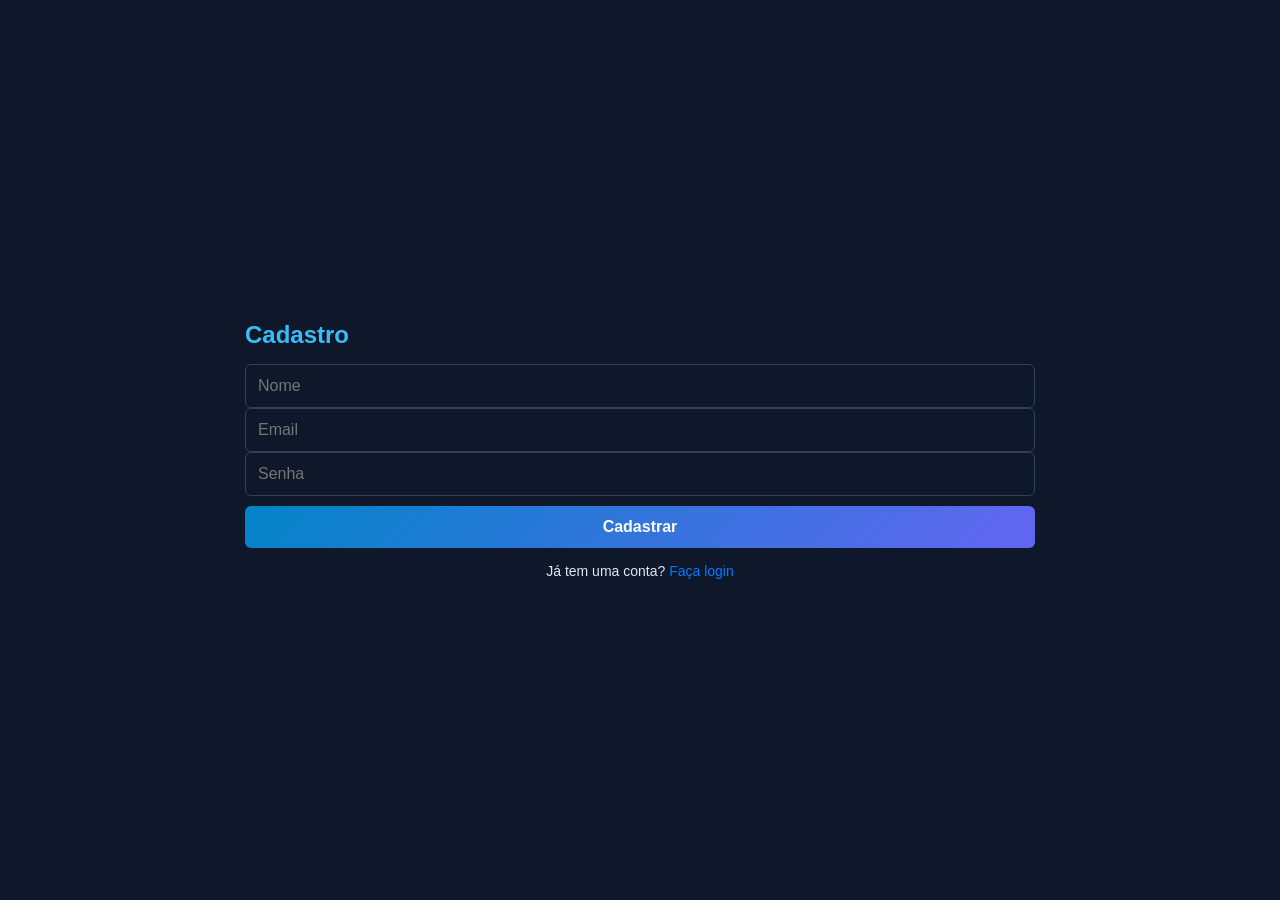
==== cadastroUsuario.html @ b4639648 "pc" ====
<html lang="en">

<head>
    <meta charset="UTF-8">
    <meta name="viewport" content="width=device-width, initial-scale=1.0">
    <title>Cadastrar Usuário</title>
    <link rel="stylesheet" href="style.css">
</head>

<body>
    <div class="tab-content active">
        <h2>Cadastro</h2>

        <input type="text" id="nome" placeholder="Nome">
        <input type="email" id="email" placeholder="Email">
        <input type="password" id="senha" placeholder="Senha">

        <button onclick="cadastrarUsuario()">Cadastrar</button>

        <div class="resultado" id="resultadoLogin"></div>

        <p style="margin-top: 15px; text-align: center; font-size: 14px;">
            Já tem uma conta? <a href="login.html" style="color: #007bff; text-decoration: none;">Faça login</a>
        </p>
    </div>
    <script src="script.js"></script>
</body>

</html>
---- style.css ----
* {
    margin: 0;
    padding: 0;
    box-sizing: border-box;
    font-family: 'Segoe UI', Tahoma, Geneva, Verdana, sans-serif;
}

body {
    background-color: #0f172a;
    color: #e2e8f0;
    min-height: 100vh;
    display: flex;
    justify-content: center;
    align-items: center;
    padding: 20px;
}


.container {
    background-color: #1e293b;
    width: 100%;
    max-width: 650px;
    padding: 30px;
    border-radius: 12px;
    box-shadow: 0 10px 25px rgba(0, 0, 0, 0.5);
    border: 1px solid #334155;
}

h1, h2, h3 {
    color: #38bdf8;
    margin-bottom: 15px;
}

h1 {
    text-align: center;
    font-size: 1.8rem;
    text-transform: uppercase;
    letter-spacing: 1px;
}

.tabs-header {
    display: flex;
    gap: 10px;
    margin-bottom: 20px;
    border-bottom: 1px solid #334155;
    padding-bottom: 10px;
}

.tab-btn {
    background-color: #0f172a;
    color: #94a3b8;
    border: 1px solid #334155;
    padding: 10px 15px;
    border-radius: 6px;
    cursor: pointer;
    font-weight: 600;
    transition: all 0.3s ease;
}

.tab-btn:hover {
    color: #38bdf8;
    border-color: #38bdf8;
}

.tab-btn.active {
    background-color: #38bdf8;
    color: #0f172a;
    border-color: #38bdf8;
}

.tab-content {
    display: none;
}

.tab-content.active {
    display: block;
}


.form-group {
    margin-bottom: 18px;
}

label {
    display: block;
    margin-bottom: 6px;
    font-weight: 600;
    color: #94a3b8;
    font-size: 0.9rem;
}

input[type="text"],
input[type="number"],
input[type="password"],
input[type="email"],
select,
textarea {
    width: 100%;
    padding: 12px;
    background-color: #0f172a;
    border: 1px solid #334155;
    border-radius: 6px;
    color: #fff;
    font-size: 1rem;
    outline: none;
    transition: border-color 0.3s, box-shadow 0.3s;
}

input:focus,
select:focus,
textarea:focus {
    border-color: #38bdf8;
    box-shadow: 0 0 8px rgba(56, 189, 248, 0.3);
}


button {
    width: 100%;
    padding: 12px;
    background: linear-gradient(135deg, #0284c7, #6366f1);
    color: #ffffff;
    border: none;
    border-radius: 6px;
    font-size: 1rem;
    font-weight: bold;
    cursor: pointer;
    transition: opacity 0.3s, transform 0.1s;
    margin-top: 10px;
}

button:hover {
    opacity: 0.9;
}

button:active {
    transform: scale(0.98);
}


.alert {
    padding: 15px;
    border-radius: 6px;
    margin-top: 20px;
    font-weight: bold;
}

.alert-error {
    background-color: rgba(239, 68, 68, 0.15);
    color: #f87171;
    border: 1px solid #ef4444;
}

.alert-success {
    background-color: rgba(34, 197, 94, 0.15);
    color: #4ade80;
    border: 1px solid #22c55e;
}

.alert-success h3 {
    color: #4ade80;
    border-bottom: 1px solid rgba(34, 197, 94, 0.3);
    padding-bottom: 5px;
}

.alert-success ul {
    list-style-type: none;
    margin-top: 10px;
}

.alert-success li {
    margin-bottom: 6px;
    font-weight: normal;
    color: #e2e8f0;
}

.alert-success strong {
    color: #38bdf8;
}

/* --- Cards de Clientes --- */
.client-card {
    background-color: #0f172a;
    border: 1px solid #334155;
    border-radius: 8px;
    padding: 15px;
    margin-bottom: 12px;
}

.client-card h3 {
    font-size: 1.1rem;
    margin-bottom: 8px;
}

.client-card p {
    font-size: 0.9rem;
    color: #94a3b8;
    margin-bottom: 4px;
}

.client-card strong {
    color: #e2e8f0;
}

.no-clients {
    text-align: center;
    color: #94a3b8;
    padding: 20px;
    font-style: italic;
}
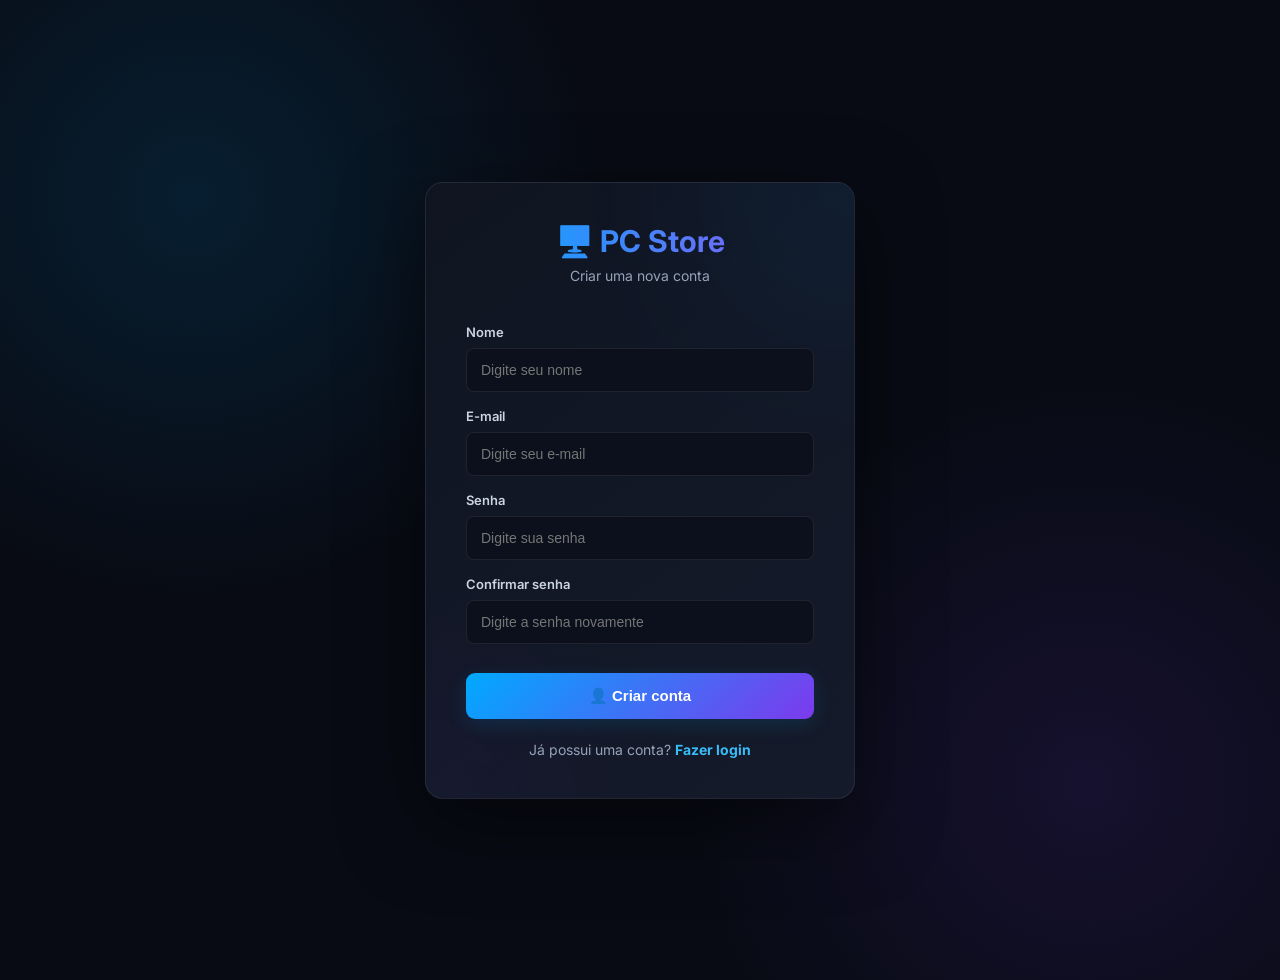
==== commit 3f9d5cd4: "alteraçao" ====
--- a/cadastroUsuario.html
+++ b/cadastroUsuario.html
@@ -1,29 +1,246 @@
-<html lang="en">
+<!DOCTYPE html>
+<html lang="pt-BR">
 
 <head>
+
     <meta charset="UTF-8">
-    <meta name="viewport" content="width=device-width, initial-scale=1.0">
-    <title>Cadastrar Usuário</title>
-    <link rel="stylesheet" href="style.css">
+
+    <meta
+        name="viewport"
+        content="width=device-width, initial-scale=1.0"
+    >
+
+    <title>PC Store - Cadastro</title>
+
+    <link
+        rel="stylesheet"
+        href="style.css"
+    >
+
 </head>
 
 <body>
-    <div class="tab-content active">
-        <h2>Cadastro</h2>
-
-        <input type="text" id="nome" placeholder="Nome">
-        <input type="email" id="email" placeholder="Email">
-        <input type="password" id="senha" placeholder="Senha">
-
-        <button onclick="cadastrarUsuario()">Cadastrar</button>
-
-        <div class="resultado" id="resultadoLogin"></div>
-
-        <p style="margin-top: 15px; text-align: center; font-size: 14px;">
-            Já tem uma conta? <a href="login.html" style="color: #007bff; text-decoration: none;">Faça login</a>
-        </p>
-    </div>
-    <script src="script.js"></script>
+
+    <main class="login-container">
+
+        <div class="login-box">
+
+            <h1>🖥️ PC Store</h1>
+
+            <p>
+                Criar uma nova conta
+            </p>
+
+            <form id="formCadastro">
+
+                <label for="nome">
+                    Nome
+                </label>
+
+                <input
+                    type="text"
+                    id="nome"
+                    placeholder="Digite seu nome"
+                    required
+                >
+
+                <label for="email">
+                    E-mail
+                </label>
+
+                <input
+                    type="email"
+                    id="email"
+                    placeholder="Digite seu e-mail"
+                    required
+                >
+
+                <label for="senha">
+                    Senha
+                </label>
+
+                <input
+                    type="password"
+                    id="senha"
+                    placeholder="Digite sua senha"
+                    minlength="4"
+                    required
+                >
+
+                <label for="confirmarSenha">
+                    Confirmar senha
+                </label>
+
+                <input
+                    type="password"
+                    id="confirmarSenha"
+                    placeholder="Digite a senha novamente"
+                    minlength="4"
+                    required
+                >
+
+                <button
+                    type="submit"
+                    class="btn-cadastrar"
+                >
+                    👤 Criar conta
+                </button>
+
+            </form>
+
+            <div id="resultadoCadastro"></div>
+
+            <p class="link-cadastro">
+
+                Já possui uma conta?
+
+                <a href="/login.html">
+                    Fazer login
+                </a>
+
+            </p>
+
+        </div>
+
+    </main>
+
+    <script>
+
+        const formCadastro =
+            document.getElementById(
+                "formCadastro"
+            );
+
+        formCadastro.addEventListener(
+            "submit",
+            async function(event) {
+
+                event.preventDefault();
+
+                const nome =
+                    document.getElementById(
+                        "nome"
+                    ).value.trim();
+
+                const email =
+                    document.getElementById(
+                        "email"
+                    ).value.trim();
+
+                const senha =
+                    document.getElementById(
+                        "senha"
+                    ).value;
+
+                const confirmarSenha =
+                    document.getElementById(
+                        "confirmarSenha"
+                    ).value;
+
+                const resultado =
+                    document.getElementById(
+                        "resultadoCadastro"
+                    );
+
+                if (senha !== confirmarSenha) {
+
+                    resultado.innerHTML = `
+                        <div class="erro">
+                            As senhas não são iguais.
+                        </div>
+                    `;
+
+                    return;
+                }
+
+                if (senha.length < 4) {
+
+                    resultado.innerHTML = `
+                        <div class="erro">
+                            A senha deve ter pelo menos 4 caracteres.
+                        </div>
+                    `;
+
+                    return;
+                }
+
+                try {
+
+                    const resposta =
+                        await fetch(
+                            "/usuarios",
+                            {
+                                method: "POST",
+
+                                headers: {
+                                    "Content-Type":
+                                        "application/json"
+                                },
+
+                                body:
+                                    JSON.stringify({
+                                        nome,
+                                        email,
+                                        senha
+                                    })
+                            }
+                        );
+
+                    const dados =
+                        await resposta.json();
+
+                    if (!resposta.ok) {
+
+                        throw new Error(
+                            dados.erro ||
+                            "Erro ao criar conta."
+                        );
+                    }
+
+                    localStorage.setItem(
+                        "token",
+                        dados.token
+                    );
+
+                    localStorage.setItem(
+                        "usuario",
+                        JSON.stringify(
+                            dados.usuario
+                        )
+                    );
+
+                    resultado.innerHTML = `
+                        <div class="sucesso">
+                            Conta criada com sucesso!
+                            Redirecionando...
+                        </div>
+                    `;
+
+                    setTimeout(
+                        function() {
+
+                            window.location.href =
+                                "/pecas.html";
+
+                        },
+                        1000
+                    );
+
+                } catch (erro) {
+
+                    console.error(erro);
+
+                    resultado.innerHTML = `
+                        <div class="erro">
+                            ${erro.message}
+                        </div>
+                    `;
+                }
+            }
+        );
+
+    </script>
+
 </body>
 
 </html>
--- a/style.css
+++ b/style.css
@@ -1,72 +1,233 @@
+@import url('https://fonts.googleapis.com/css2?family=Inter:wght@400;500;600;700;800&display=swap');
+
 * {
     margin: 0;
     padding: 0;
     box-sizing: border-box;
-    font-family: 'Segoe UI', Tahoma, Geneva, Verdana, sans-serif;
+}
+
+:root {
+    --fundo: #080b14;
+    --fundo-card: #101522;
+    --fundo-card-2: #151b2b;
+
+    --azul: #00aaff;
+    --azul-claro: #38bdf8;
+    --roxo: #7c3aed;
+
+    --verde: #22c55e;
+    --vermelho: #ef4444;
+
+    --texto: #f8fafc;
+    --texto-secundario: #94a3b8;
+
+    --borda: rgba(255, 255, 255, 0.08);
 }
 
 body {
-    background-color: #0f172a;
-    color: #e2e8f0;
+    font-family: "Inter", Arial, sans-serif;
+
     min-height: 100vh;
+
+    background:
+        radial-gradient(
+            circle at 15% 20%,
+            rgba(0, 170, 255, 0.12),
+            transparent 30%
+        ),
+        radial-gradient(
+            circle at 85% 80%,
+            rgba(124, 58, 237, 0.12),
+            transparent 30%
+        ),
+        var(--fundo);
+
+    color: var(--texto);
+}
+
+
+/* =================================
+   SCROLLBAR
+================================= */
+
+::-webkit-scrollbar {
+    width: 8px;
+}
+
+::-webkit-scrollbar-track {
+    background: #080b14;
+}
+
+::-webkit-scrollbar-thumb {
+    background: #26334d;
+    border-radius: 20px;
+}
+
+::-webkit-scrollbar-thumb:hover {
+    background: var(--azul);
+}
+
+
+/* =================================
+   HEADER
+================================= */
+
+header {
+    position: sticky;
+    top: 0;
+    z-index: 100;
+
+    padding: 20px 6%;
+
     display: flex;
-    justify-content: center;
+    justify-content: space-between;
     align-items: center;
-    padding: 20px;
-}
-
-
-.container {
-    background-color: #1e293b;
-    width: 100%;
-    max-width: 650px;
-    padding: 30px;
+
+    background: rgba(8, 11, 20, 0.85);
+
+    backdrop-filter: blur(15px);
+
+    border-bottom: 1px solid var(--borda);
+}
+
+header h1 {
+    font-size: 26px;
+    font-weight: 800;
+
+    background:
+        linear-gradient(
+            90deg,
+            var(--azul),
+            #8b5cf6
+        );
+
+    -webkit-background-clip: text;
+    -webkit-text-fill-color: transparent;
+}
+
+header p {
+    margin-top: 4px;
+
+    color: var(--texto-secundario);
+
+    font-size: 13px;
+}
+
+
+/* =================================
+   BOTÃO SAIR
+================================= */
+
+.btn-logout {
+    border: 1px solid rgba(239, 68, 68, 0.3);
+
+    background: rgba(239, 68, 68, 0.08);
+
+    color: #f87171;
+
+    padding: 10px 18px;
+
+    border-radius: 8px;
+
+    font-weight: 600;
+
+    cursor: pointer;
+
+    transition: 0.3s;
+}
+
+.btn-logout:hover {
+    background: var(--vermelho);
+
+    color: white;
+
+    box-shadow:
+        0 0 20px rgba(239, 68, 68, 0.3);
+
+    transform: translateY(-2px);
+}
+
+
+/* =================================
+   MAIN
+================================= */
+
+main {
+    width: 90%;
+
+    max-width: 1150px;
+
+    margin: 40px auto;
+}
+
+
+/* =================================
+   TABS
+================================= */
+
+.tabs {
+    display: flex;
+
+    gap: 10px;
+
+    margin-bottom: 25px;
+
+    padding: 6px;
+
+    background: var(--fundo-card);
+
+    border: 1px solid var(--borda);
+
     border-radius: 12px;
-    box-shadow: 0 10px 25px rgba(0, 0, 0, 0.5);
-    border: 1px solid #334155;
-}
-
-h1, h2, h3 {
-    color: #38bdf8;
-    margin-bottom: 15px;
-}
-
-h1 {
-    text-align: center;
-    font-size: 1.8rem;
-    text-transform: uppercase;
-    letter-spacing: 1px;
-}
-
-.tabs-header {
-    display: flex;
-    gap: 10px;
-    margin-bottom: 20px;
-    border-bottom: 1px solid #334155;
-    padding-bottom: 10px;
+
+    width: fit-content;
 }
 
 .tab-btn {
-    background-color: #0f172a;
-    color: #94a3b8;
-    border: 1px solid #334155;
-    padding: 10px 15px;
-    border-radius: 6px;
+    border: none;
+
+    background: transparent;
+
+    color: var(--texto-secundario);
+
+    padding: 12px 20px;
+
+    border-radius: 8px;
+
+    font-size: 14px;
+
+    font-weight: 600;
+
     cursor: pointer;
-    font-weight: 600;
-    transition: all 0.3s ease;
+
+    transition: 0.3s;
 }
 
 .tab-btn:hover {
-    color: #38bdf8;
-    border-color: #38bdf8;
+    color: white;
+
+    background: rgba(255, 255, 255, 0.05);
 }
 
 .tab-btn.active {
-    background-color: #38bdf8;
-    color: #0f172a;
-    border-color: #38bdf8;
-}
+    color: white;
+
+    background:
+        linear-gradient(
+            135deg,
+            var(--azul),
+            var(--roxo)
+        );
+
+    box-shadow:
+        0 5px 20px
+        rgba(0, 170, 255, 0.2);
+}
+
+
+/* =================================
+   TABS CONTENT
+================================= */
 
 .tab-content {
     display: none;
@@ -74,136 +235,707 @@
 
 .tab-content.active {
     display: block;
-}
-
-
-.form-group {
-    margin-bottom: 18px;
+
+    animation: aparecer 0.3s ease;
+}
+
+@keyframes aparecer {
+
+    from {
+        opacity: 0;
+        transform: translateY(10px);
+    }
+
+    to {
+        opacity: 1;
+        transform: translateY(0);
+    }
+
+}
+
+
+/* =================================
+   SECTION HEADER
+================================= */
+
+.section-header {
+    display: flex;
+
+    justify-content: space-between;
+
+    align-items: center;
+
+    gap: 20px;
+
+    margin-bottom: 20px;
+}
+
+.section-header h2 {
+    font-size: 24px;
+}
+
+.section-header p {
+    color: var(--texto-secundario);
+
+    margin-top: 5px;
+
+    font-size: 14px;
+}
+
+.section-header button {
+    border: 1px solid var(--borda);
+
+    background: var(--fundo-card);
+
+    color: white;
+
+    padding: 10px 16px;
+
+    border-radius: 8px;
+
+    cursor: pointer;
+
+    transition: 0.3s;
+}
+
+.section-header button:hover {
+    border-color: var(--azul);
+
+    color: var(--azul);
+
+    box-shadow:
+        0 0 15px
+        rgba(0, 170, 255, 0.15);
+}
+
+
+/* =================================
+   PESQUISA
+================================= */
+
+.search-box {
+    margin-bottom: 20px;
+
+    position: relative;
+}
+
+.search-box input {
+    width: 100%;
+
+    background: var(--fundo-card);
+
+    border: 1px solid var(--borda);
+
+    color: white;
+
+    padding: 16px 18px;
+
+    border-radius: 10px;
+
+    outline: none;
+
+    font-size: 14px;
+
+    transition: 0.3s;
+}
+
+.search-box input::placeholder {
+    color: #64748b;
+}
+
+.search-box input:focus {
+    border-color: var(--azul);
+
+    box-shadow:
+        0 0 20px
+        rgba(0, 170, 255, 0.1);
+}
+
+
+/* =================================
+   CARDS DE PEÇAS
+================================= */
+
+.peca-card {
+    position: relative;
+
+    display: flex;
+
+    justify-content: space-between;
+
+    gap: 30px;
+
+    padding: 24px;
+
+    margin-bottom: 15px;
+
+    background:
+        linear-gradient(
+            145deg,
+            var(--fundo-card),
+            var(--fundo-card-2)
+        );
+
+    border: 1px solid var(--borda);
+
+    border-radius: 14px;
+
+    overflow: hidden;
+
+    transition: 0.3s;
+}
+
+.peca-card::before {
+    content: "";
+
+    position: absolute;
+
+    left: 0;
+    top: 0;
+
+    width: 3px;
+    height: 100%;
+
+    background:
+        linear-gradient(
+            to bottom,
+            var(--azul),
+            var(--roxo)
+        );
+}
+
+.peca-card:hover {
+    transform: translateY(-3px);
+
+    border-color:
+        rgba(0, 170, 255, 0.25);
+
+    box-shadow:
+        0 10px 30px
+        rgba(0, 0, 0, 0.3);
+}
+
+.peca-info h3 {
+    font-size: 19px;
+
+    margin-bottom: 12px;
+
+    color: white;
+}
+
+.peca-info p {
+    color: var(--texto-secundario);
+
+    margin: 7px 0;
+
+    font-size: 14px;
+}
+
+.peca-info strong {
+    color: #cbd5e1;
+}
+
+
+/* =================================
+   PREÇO
+================================= */
+
+.peca-preco {
+    min-width: 150px;
+
+    display: flex;
+
+    flex-direction: column;
+
+    justify-content: space-between;
+
+    align-items: flex-end;
+
+    gap: 15px;
+}
+
+.peca-preco strong {
+    color: var(--verde);
+
+    font-size: 22px;
+
+    font-weight: 800;
+
+    text-shadow:
+        0 0 15px
+        rgba(34, 197, 94, 0.2);
+}
+
+.peca-preco button {
+    border: 1px solid
+        rgba(239, 68, 68, 0.3);
+
+    background:
+        rgba(239, 68, 68, 0.08);
+
+    color: #f87171;
+
+    padding: 9px 14px;
+
+    border-radius: 7px;
+
+    cursor: pointer;
+
+    transition: 0.3s;
+}
+
+.peca-preco button:hover {
+    background: var(--vermelho);
+
+    color: white;
+}
+
+
+/* =================================
+   FORMULÁRIO
+================================= */
+
+.form-container {
+    background:
+        linear-gradient(
+            145deg,
+            var(--fundo-card),
+            var(--fundo-card-2)
+        );
+
+    border: 1px solid var(--borda);
+
+    border-radius: 14px;
+
+    padding: 30px;
+
+    box-shadow:
+        0 15px 40px
+        rgba(0, 0, 0, 0.2);
+}
+
+.form-container h2 {
+    font-size: 23px;
+}
+
+.form-container > p {
+    color: var(--texto-secundario);
+
+    margin-top: 6px;
+
+    margin-bottom: 25px;
+}
+
+.form-grid {
+    display: grid;
+
+    grid-template-columns:
+        repeat(2, 1fr);
+
+    gap: 20px;
+}
+
+.form-grid > div {
+    display: flex;
+
+    flex-direction: column;
 }
 
 label {
-    display: block;
-    margin-bottom: 6px;
+    color: #cbd5e1;
+
+    font-size: 13px;
+
     font-weight: 600;
-    color: #94a3b8;
-    font-size: 0.9rem;
-}
-
-input[type="text"],
-input[type="number"],
-input[type="password"],
-input[type="email"],
-select,
-textarea {
+
+    margin-bottom: 8px;
+}
+
+input,
+select {
     width: 100%;
-    padding: 12px;
-    background-color: #0f172a;
-    border: 1px solid #334155;
-    border-radius: 6px;
-    color: #fff;
-    font-size: 1rem;
+
+    padding: 13px 14px;
+
+    background: #0b101c;
+
+    border: 1px solid var(--borda);
+
+    color: white;
+
+    border-radius: 8px;
+
     outline: none;
-    transition: border-color 0.3s, box-shadow 0.3s;
+
+    font-size: 14px;
+
+    transition: 0.3s;
+}
+
+select option {
+    background: #101522;
+
+    color: white;
 }
 
 input:focus,
-select:focus,
-textarea:focus {
-    border-color: #38bdf8;
-    box-shadow: 0 0 8px rgba(56, 189, 248, 0.3);
-}
-
-
-button {
+select:focus {
+    border-color: var(--azul);
+
+    box-shadow:
+        0 0 15px
+        rgba(0, 170, 255, 0.1);
+}
+
+
+/* =================================
+   BOTÃO CADASTRAR
+================================= */
+
+.btn-cadastrar {
     width: 100%;
-    padding: 12px;
-    background: linear-gradient(135deg, #0284c7, #6366f1);
-    color: #ffffff;
+
+    margin-top: 25px;
+
+    padding: 14px;
+
     border: none;
-    border-radius: 6px;
-    font-size: 1rem;
-    font-weight: bold;
+
+    border-radius: 9px;
+
+    color: white;
+
+    background:
+        linear-gradient(
+            135deg,
+            var(--azul),
+            var(--roxo)
+        );
+
+    font-size: 15px;
+
+    font-weight: 700;
+
     cursor: pointer;
-    transition: opacity 0.3s, transform 0.1s;
-    margin-top: 10px;
-}
-
-button:hover {
-    opacity: 0.9;
-}
-
-button:active {
-    transform: scale(0.98);
-}
-
-
-.alert {
-    padding: 15px;
-    border-radius: 6px;
-    margin-top: 20px;
-    font-weight: bold;
-}
-
-.alert-error {
-    background-color: rgba(239, 68, 68, 0.15);
+
+    transition: 0.3s;
+
+    box-shadow:
+        0 5px 20px
+        rgba(0, 170, 255, 0.15);
+}
+
+.btn-cadastrar:hover {
+    transform: translateY(-2px);
+
+    box-shadow:
+        0 8px 30px
+        rgba(0, 170, 255, 0.3);
+}
+
+.btn-cadastrar:active {
+    transform: translateY(0);
+}
+
+
+/* =================================
+   MENSAGENS
+================================= */
+
+.sucesso {
+    margin-top: 18px;
+
+    padding: 13px;
+
+    background:
+        rgba(34, 197, 94, 0.08);
+
+    border: 1px solid
+        rgba(34, 197, 94, 0.2);
+
+    color: #4ade80;
+
+    border-radius: 8px;
+
+    font-size: 14px;
+}
+
+.erro {
+    margin-top: 18px;
+
+    padding: 13px;
+
+    background:
+        rgba(239, 68, 68, 0.08);
+
+    border: 1px solid
+        rgba(239, 68, 68, 0.2);
+
     color: #f87171;
-    border: 1px solid #ef4444;
-}
-
-.alert-success {
-    background-color: rgba(34, 197, 94, 0.15);
-    color: #4ade80;
-    border: 1px solid #22c55e;
-}
-
-.alert-success h3 {
-    color: #4ade80;
-    border-bottom: 1px solid rgba(34, 197, 94, 0.3);
-    padding-bottom: 5px;
-}
-
-.alert-success ul {
-    list-style-type: none;
-    margin-top: 10px;
-}
-
-.alert-success li {
-    margin-bottom: 6px;
-    font-weight: normal;
-    color: #e2e8f0;
-}
-
-.alert-success strong {
-    color: #38bdf8;
-}
-
-/* --- Cards de Clientes --- */
-.client-card {
-    background-color: #0f172a;
-    border: 1px solid #334155;
+
     border-radius: 8px;
-    padding: 15px;
-    margin-bottom: 12px;
-}
-
-.client-card h3 {
-    font-size: 1.1rem;
+
+    font-size: 14px;
+}
+
+.loading,
+.vazio {
+    background: var(--fundo-card);
+
+    border: 1px solid var(--borda);
+
+    border-radius: 12px;
+
+    padding: 40px;
+
+    text-align: center;
+
+    color: var(--texto-secundario);
+}
+
+.vazio h3 {
+    color: white;
+
     margin-bottom: 8px;
 }
 
-.client-card p {
-    font-size: 0.9rem;
-    color: #94a3b8;
+
+/* =================================
+   LOGIN / CADASTRO
+================================= */
+
+.login-container {
+    min-height: 100vh;
+
+    display: flex;
+
+    justify-content: center;
+
+    align-items: center;
+
+    padding: 20px;
+}
+
+.login-box {
+    position: relative;
+
+    width: 100%;
+
+    max-width: 430px;
+
+    padding: 40px;
+
+    background:
+        linear-gradient(
+            145deg,
+            rgba(16, 21, 34, 0.98),
+            rgba(21, 27, 43, 0.98)
+        );
+
+    border: 1px solid var(--borda);
+
+    border-radius: 18px;
+
+    box-shadow:
+        0 25px 80px
+        rgba(0, 0, 0, 0.5);
+
+    overflow: hidden;
+}
+
+.login-box::before {
+    content: "";
+
+    position: absolute;
+
+    width: 180px;
+    height: 180px;
+
+    background: var(--azul);
+
+    filter: blur(100px);
+
+    opacity: 0.12;
+
+    top: -80px;
+    right: -80px;
+}
+
+.login-box::after {
+    content: "";
+
+    position: absolute;
+
+    width: 150px;
+    height: 150px;
+
+    background: var(--roxo);
+
+    filter: blur(100px);
+
+    opacity: 0.12;
+
+    bottom: -80px;
+    left: -80px;
+}
+
+.login-box h1 {
+    position: relative;
+
+    z-index: 2;
+
+    text-align: center;
+
+    font-size: 30px;
+
+    background:
+        linear-gradient(
+            90deg,
+            var(--azul),
+            #8b5cf6
+        );
+
+    -webkit-background-clip: text;
+
+    -webkit-text-fill-color: transparent;
+
+    margin-bottom: 8px;
+}
+
+.login-box > p {
+    position: relative;
+
+    z-index: 2;
+
+    text-align: center;
+
+    color: var(--texto-secundario);
+
+    font-size: 14px;
+
+    margin-bottom: 28px;
+}
+
+.login-box form {
+    position: relative;
+
+    z-index: 2;
+
+    display: flex;
+
+    flex-direction: column;
+}
+
+.login-box label {
+    margin-top: 12px;
+}
+
+.login-box input {
     margin-bottom: 4px;
 }
 
-.client-card strong {
-    color: #e2e8f0;
-}
-
-.no-clients {
-    text-align: center;
-    color: #94a3b8;
-    padding: 20px;
-    font-style: italic;
+.link-cadastro {
+    position: relative;
+
+    z-index: 2;
+
+    margin-top: 22px !important;
+
+    margin-bottom: 0 !important;
+
+    color: var(--texto-secundario) !important;
+}
+
+.link-cadastro a {
+    color: var(--azul-claro);
+
+    text-decoration: none;
+
+    font-weight: 700;
+}
+
+.link-cadastro a:hover {
+    text-decoration: underline;
+}
+
+
+/* =================================
+   RESPONSIVO
+================================= */
+
+@media (max-width: 700px) {
+
+    header {
+        padding: 18px 20px;
+
+        gap: 15px;
+
+        flex-direction: column;
+
+        text-align: center;
+    }
+
+    main {
+        width: 94%;
+
+        margin-top: 25px;
+    }
+
+    .tabs {
+        width: 100%;
+
+        flex-direction: column;
+    }
+
+    .tab-btn {
+        width: 100%;
+    }
+
+    .section-header {
+        align-items: stretch;
+
+        flex-direction: column;
+    }
+
+    .section-header button {
+        width: 100%;
+    }
+
+    .form-grid {
+        grid-template-columns: 1fr;
+    }
+
+    .peca-card {
+        flex-direction: column;
+    }
+
+    .peca-preco {
+        align-items: stretch;
+    }
+
+    .login-box {
+        padding: 28px 22px;
+    }
+
+}
+
+
+/* =================================
+   CELULAR PEQUENO
+================================= */
+
+@media (max-width: 400px) {
+
+    .login-box {
+        padding: 25px 18px;
+    }
+
+    .login-box h1 {
+        font-size: 25px;
+    }
+
+    .form-container {
+        padding: 20px;
+    }
+
 }
